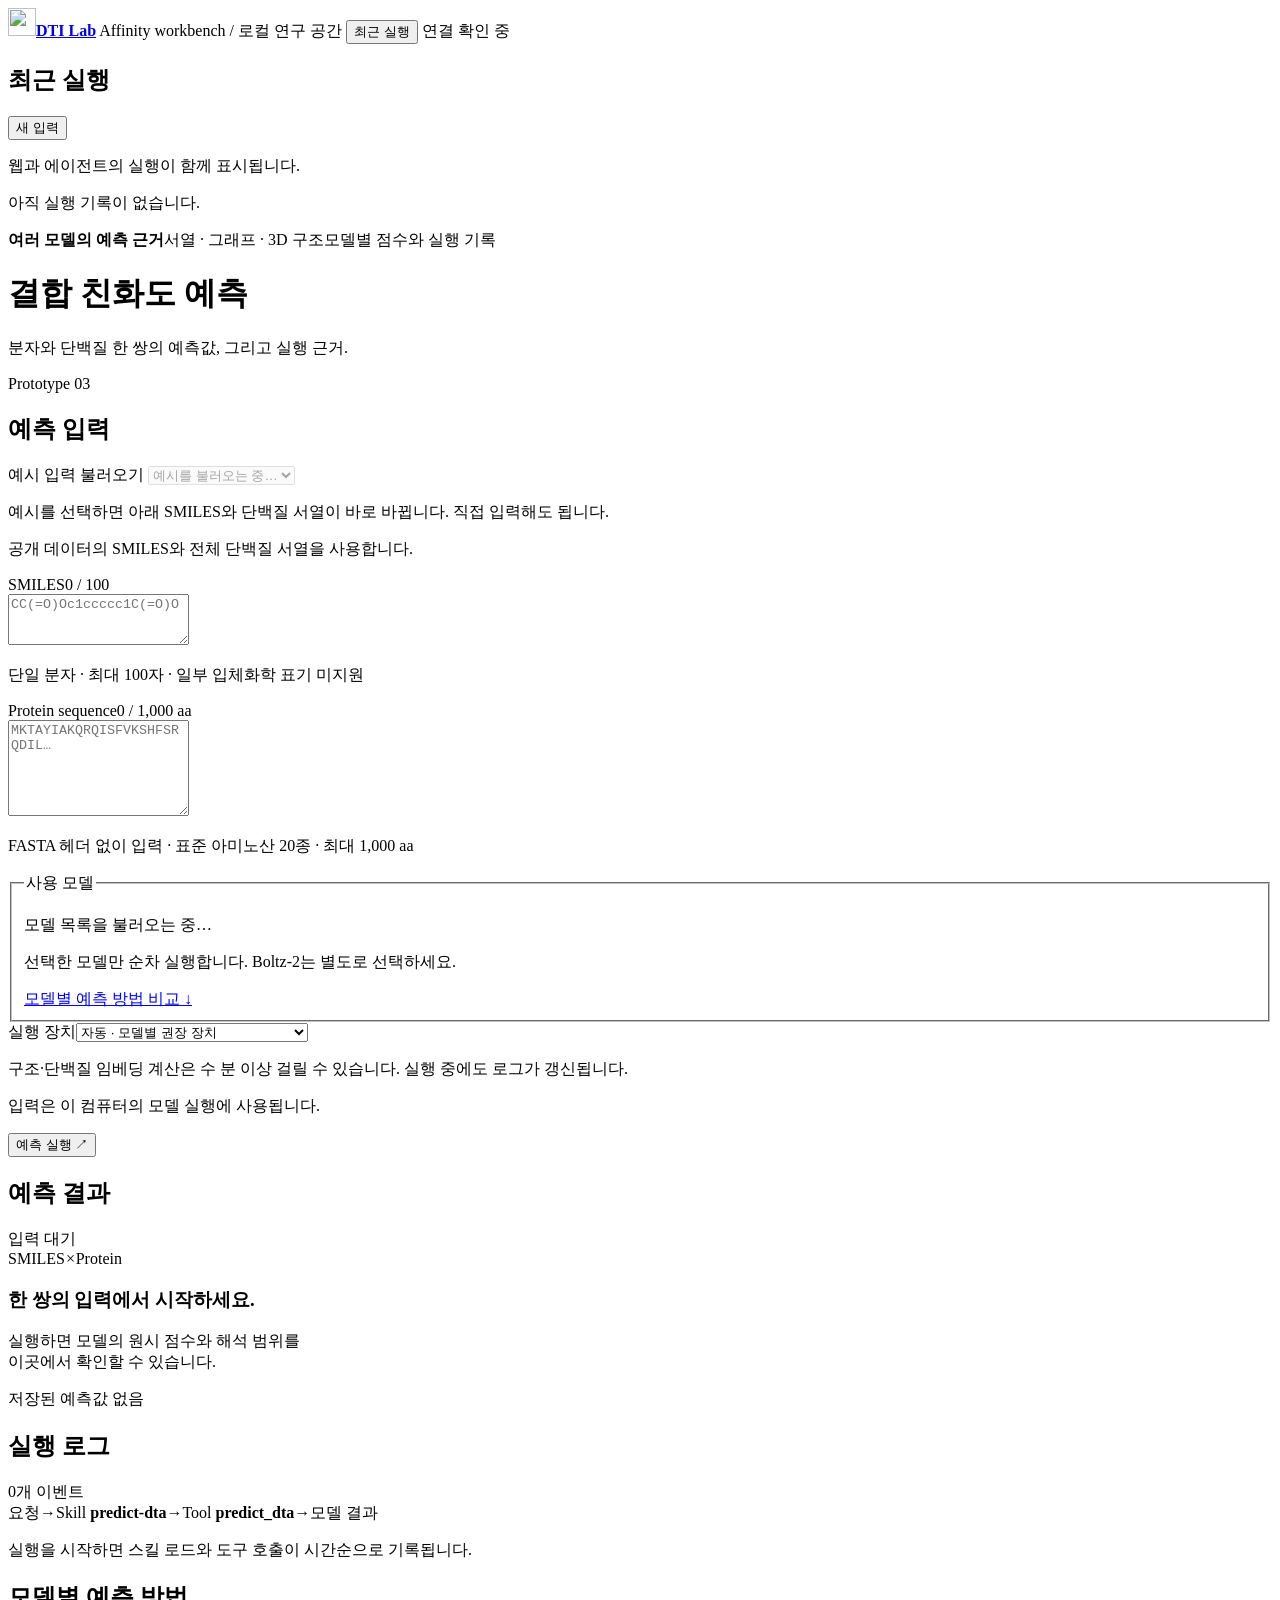
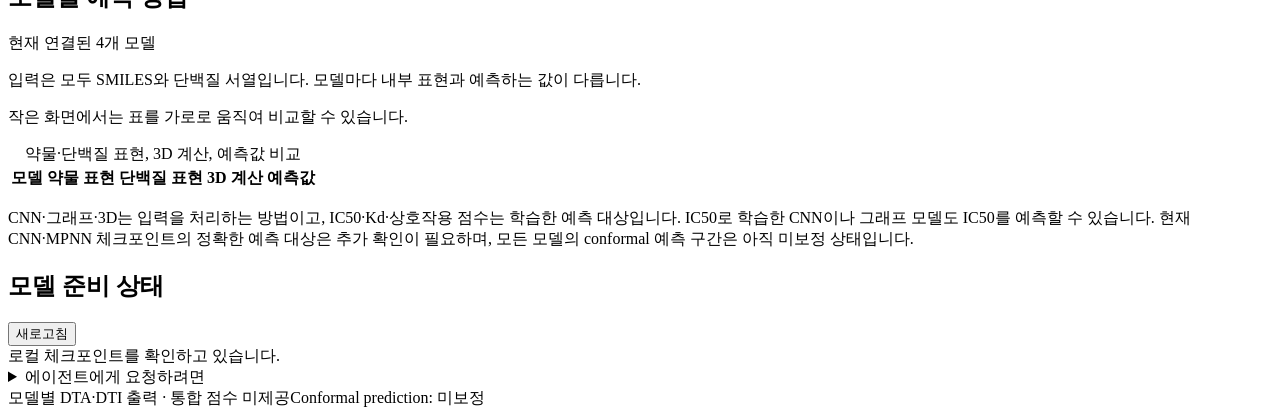
==== dti_web/static/index.html @ 1634ef0d "chore: establish DTI tool and web app baseline" ====
<!doctype html>
<html lang="ko">
<head>
  <meta charset="utf-8">
  <meta name="viewport" content="width=device-width, initial-scale=1">
  <meta name="color-scheme" content="light">
  <title>DTI Lab · Affinity workbench</title>
  <link rel="icon" href="/static/mark.svg" type="image/svg+xml">
  <link rel="stylesheet" href="/static/app.css">
  <script src="/static/app.js" defer></script>
</head>
<body data-ui>
  <header class="topbar">
    <a class="brand" href="/" aria-label="DTI Lab 처음으로"><img src="/static/mark.svg" alt="" width="28" height="28"><strong>DTI Lab</strong></a>
    <span class="workspace">Affinity workbench <span class="slash">/</span> 로컬 연구 공간</span>
    <button id="toggle-history" class="text-button history-toggle" aria-expanded="false" aria-controls="history-sidebar" type="button">최근 실행</button>
    <span id="connection" class="connection">연결 확인 중</span>
  </header>
  <aside class="sidebar" id="history-sidebar" aria-label="실행 기록">
    <div class="sidebar-heading"><h2>최근 실행</h2><button class="text-button" id="new-run" type="button">새 입력</button></div>
    <p class="history-hint">웹과 에이전트의 실행이 함께 표시됩니다.</p>
    <div id="history" class="history"><p class="muted">아직 실행 기록이 없습니다.</p></div>
    <div class="sidebar-foot"><strong>여러 모델의 예측 근거</strong><span>서열 · 그래프 · 3D 구조</span><span>모델별 점수와 실행 기록</span></div>
  </aside>
  <main class="sheet">
    <div class="title-row"><div><h1>결합 친화도 예측</h1><p>분자와 단백질 한 쌍의 예측값, 그리고 실행 근거.</p></div><span class="version">Prototype 03</span></div>
    <div class="workbench">
      <section class="input-panel" aria-labelledby="input-heading">
        <div class="section-heading"><h2 id="input-heading">예측 입력</h2></div>
        <form id="prediction-form">
          <div class="example-picker">
            <label for="example-select">예시 입력 불러오기 <span id="example-total"></span></label>
            <select id="example-select" disabled aria-describedby="example-description"><option>예시를 불러오는 중…</option></select>
            <p class="field-hint">예시를 선택하면 아래 SMILES와 단백질 서열이 바로 바뀝니다. 직접 입력해도 됩니다.</p>
            <p id="example-description" class="field-hint">공개 데이터의 SMILES와 전체 단백질 서열을 사용합니다.</p>
            <details id="example-details" hidden><summary>선택한 예시의 출처와 주의점</summary><div id="example-evidence"></div></details>
          </div>
          <div class="field"><div class="label-row"><label for="smiles">SMILES</label><span id="smiles-count">0 / 100</span></div>
            <textarea id="smiles" name="smiles" rows="3" required spellcheck="false" placeholder="CC(=O)Oc1ccccc1C(=O)O" aria-describedby="smiles-hint"></textarea>
            <p id="smiles-hint" class="field-hint">단일 분자 · 최대 100자 · 일부 입체화학 표기 미지원</p></div>
          <div class="field"><div class="label-row"><label for="protein">Protein sequence</label><span id="protein-count">0 / 1,000 aa</span></div>
            <textarea id="protein" name="protein_sequence" rows="6" required spellcheck="false" placeholder="MKTAYIAKQRQISFVKSHFSRQDIL…" aria-describedby="protein-hint"></textarea>
            <p id="protein-hint" class="field-hint">FASTA 헤더 없이 입력 · 표준 아미노산 20종 · 최대 1,000 aa</p></div>
          <fieldset class="field model-field"><legend>사용 모델 <span id="model-selection-count" class="muted"></span></legend>
            <div id="model-selection" class="model-options"><p class="field-hint">모델 목록을 불러오는 중…</p></div>
            <p class="field-hint" id="model-selection-hint">선택한 모델만 순차 실행합니다. Boltz-2는 별도로 선택하세요.</p>
            <a href="#model-methods" class="method-link">모델별 예측 방법 비교 ↓</a>
          </fieldset>
          <div class="device-field"><label for="device-selection">실행 장치</label><select id="device-selection" name="device" aria-describedby="device-hint"><option value="auto">자동 · 모델별 권장 장치</option><option value="cpu">CPU · 모든 선택 모델</option><option value="cuda">GPU · 모든 선택 모델에 CUDA 강제</option></select></div>
          <p class="field-hint" id="device-hint" aria-live="polite"></p>
          <p class="field-hint">구조·단백질 임베딩 계산은 수 분 이상 걸릴 수 있습니다. 실행 중에도 로그가 갱신됩니다.</p>
          <p id="form-note" class="form-note" role="status">입력은 이 컴퓨터의 모델 실행에 사용됩니다.</p>
          <button id="submit" class="primary" type="submit">예측 실행 <span aria-hidden="true">↗</span></button>
        </form>
      </section>
      <section class="output-panel" aria-labelledby="result-heading">
        <div class="section-heading"><h2 id="result-heading">예측 결과</h2><span id="result-status" class="pill">입력 대기</span></div>
        <div id="result-content" class="result-content" aria-live="polite">
          <div class="empty-result"><div class="pair-mark" aria-hidden="true"><span>SMILES</span><i>×</i><span>Protein</span></div><h3>한 쌍의 입력에서 시작하세요.</h3><p>실행하면 모델의 원시 점수와 해석 범위를<br>이곳에서 확인할 수 있습니다.</p></div>
        </div>
        <div class="result-footer"><span id="run-meta">저장된 예측값 없음</span><a id="download-result" class="download" hidden>결과 JSON ↓</a></div>
      </section>
    </div>
    <section class="trace-panel" aria-labelledby="trace-heading">
      <div class="section-heading"><div class="heading-inline"><h2 id="trace-heading">실행 로그</h2><span id="event-count" class="muted">0개 이벤트</span></div><a id="download-events" class="download" hidden>로그 JSONL ↓</a></div>
      <div class="trace-route" aria-label="실행 경로"><span id="route-source">요청</span><span aria-hidden="true">→</span><span>Skill <b>predict-dta</b></span><span aria-hidden="true">→</span><span>Tool <b>predict_dta</b></span><span aria-hidden="true">→</span><span>모델 결과</span></div>
      <div id="events" class="events" aria-live="polite"><p class="empty-log">실행을 시작하면 스킬 로드와 도구 호출이 시간순으로 기록됩니다.</p></div>
    </section>
    <section class="methods-panel" id="model-methods" aria-labelledby="methods-heading">
      <div class="section-heading"><h2 id="methods-heading">모델별 예측 방법</h2><span class="muted">현재 연결된 4개 모델</span></div>
      <p class="methods-intro">입력은 모두 SMILES와 단백질 서열입니다. 모델마다 내부 표현과 예측하는 값이 다릅니다.</p>
      <p class="methods-scroll-hint">작은 화면에서는 표를 가로로 움직여 비교할 수 있습니다.</p>
      <div class="methods-table-wrap" role="region" aria-label="모델의 입력 표현과 예측값 비교" tabindex="0">
        <table class="methods-table">
          <caption>약물·단백질 표현, 3D 계산, 예측값 비교</caption>
          <thead><tr><th scope="col">모델</th><th scope="col">약물 표현</th><th scope="col">단백질 표현</th><th scope="col">3D 계산</th><th scope="col">예측값</th></tr></thead>
          <tbody id="methods-table-body"></tbody>
        </table>
      </div>
      <div class="methods-explanations" id="methods-explanations"></div>
      <p class="methods-note">CNN·그래프·3D는 입력을 처리하는 방법이고, IC50·Kd·상호작용 점수는 학습한 예측 대상입니다. IC50로 학습한 CNN이나 그래프 모델도 IC50를 예측할 수 있습니다. 현재 CNN·MPNN 체크포인트의 정확한 예측 대상은 추가 확인이 필요하며, 모든 모델의 conformal 예측 구간은 아직 미보정 상태입니다.</p>
    </section>
    <section class="bottom-row">
      <div class="readiness"><div class="section-heading"><h2>모델 준비 상태</h2><button id="refresh" class="text-button" type="button">새로고침</button></div><div id="model-state">로컬 체크포인트를 확인하고 있습니다.</div><div id="setup-command" hidden></div></div>
      <details class="agent-help"><summary>에이전트에게 요청하려면</summary><p>이 프로젝트를 연 에이전트에게 SMILES와 단백질 서열을 전달하고 “predict-dta 스킬로 예측해줘”라고 요청하세요. 실행 결과와 로그가 이 화면에도 표시됩니다.</p><p>웹 버튼은 같은 도구를 실행하는 로컬 워크플로입니다. 별도 LLM 호출은 없으며, 로그의 스킬 로드는 실제 문서 로드를 뜻합니다.</p></details>
    </section>
    <footer class="page-footer"><span>모델별 DTA·DTI 출력 · 통합 점수 미제공</span><span>Conformal prediction: 미보정</span></footer>
  </main>
  <noscript>이 앱의 입력과 실행 로그를 사용하려면 JavaScript를 활성화하세요.</noscript>
</body>
</html>
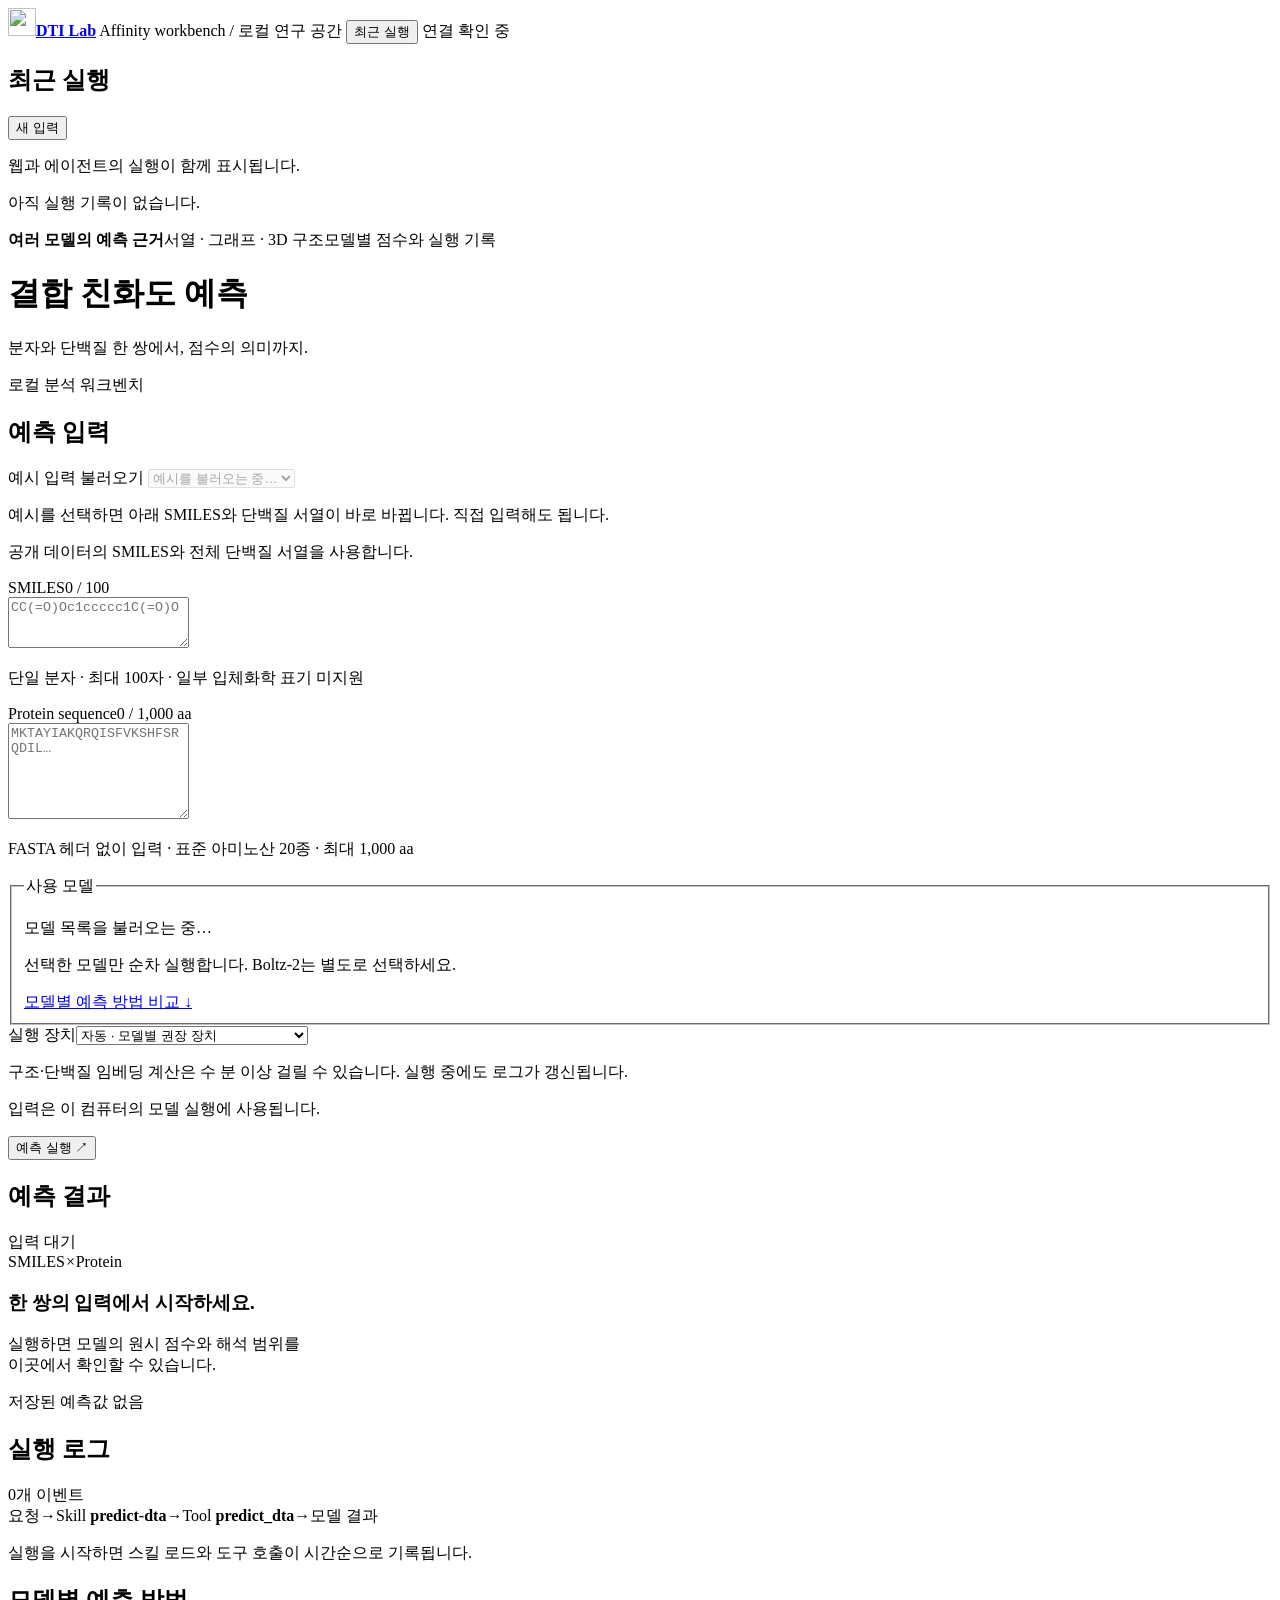
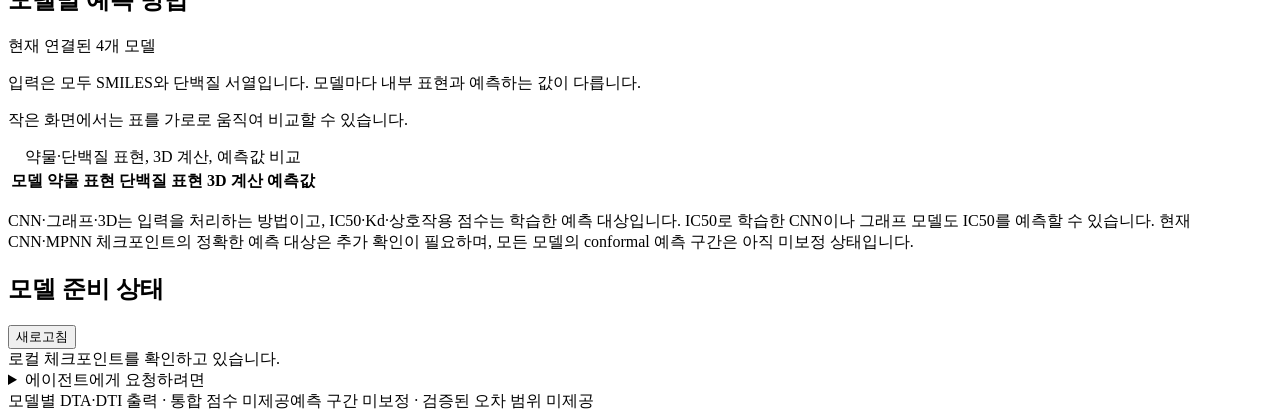
==== commit 3087ebfe: "feat(web): add modal explanations and compact prediction workbench" ====
--- a/dti_web/static/index.html
+++ b/dti_web/static/index.html
@@ -23,7 +23,7 @@
     <div class="sidebar-foot"><strong>여러 모델의 예측 근거</strong><span>서열 · 그래프 · 3D 구조</span><span>모델별 점수와 실행 기록</span></div>
   </aside>
   <main class="sheet">
-    <div class="title-row"><div><h1>결합 친화도 예측</h1><p>분자와 단백질 한 쌍의 예측값, 그리고 실행 근거.</p></div><span class="version">Prototype 03</span></div>
+    <div class="title-row"><div><h1>결합 친화도 예측</h1><p>분자와 단백질 한 쌍에서, 점수의 의미까지.</p></div><span class="version">로컬 분석 워크벤치</span></div>
     <div class="workbench">
       <section class="input-panel" aria-labelledby="input-heading">
         <div class="section-heading"><h2 id="input-heading">예측 입력</h2></div>
@@ -84,8 +84,13 @@
       <div class="readiness"><div class="section-heading"><h2>모델 준비 상태</h2><button id="refresh" class="text-button" type="button">새로고침</button></div><div id="model-state">로컬 체크포인트를 확인하고 있습니다.</div><div id="setup-command" hidden></div></div>
       <details class="agent-help"><summary>에이전트에게 요청하려면</summary><p>이 프로젝트를 연 에이전트에게 SMILES와 단백질 서열을 전달하고 “predict-dta 스킬로 예측해줘”라고 요청하세요. 실행 결과와 로그가 이 화면에도 표시됩니다.</p><p>웹 버튼은 같은 도구를 실행하는 로컬 워크플로입니다. 별도 LLM 호출은 없으며, 로그의 스킬 로드는 실제 문서 로드를 뜻합니다.</p></details>
     </section>
-    <footer class="page-footer"><span>모델별 DTA·DTI 출력 · 통합 점수 미제공</span><span>Conformal prediction: 미보정</span></footer>
+    <footer class="page-footer"><span>모델별 DTA·DTI 출력 · 통합 점수 미제공</span><span>예측 구간 미보정 · 검증된 오차 범위 미제공</span></footer>
   </main>
+  <dialog id="info-modal" class="info-modal" aria-labelledby="modal-title">
+    <div class="modal-heading"><h2 id="modal-title">상세 설명</h2><button id="modal-close" class="modal-close" type="button" autofocus aria-label="설명 닫기">닫기 ×</button></div>
+    <div id="modal-body" class="modal-body"></div>
+    <div class="modal-footer">Esc 키 또는 바깥 영역을 눌러 닫을 수 있습니다.</div>
+  </dialog>
   <noscript>이 앱의 입력과 실행 로그를 사용하려면 JavaScript를 활성화하세요.</noscript>
 </body>
 </html>
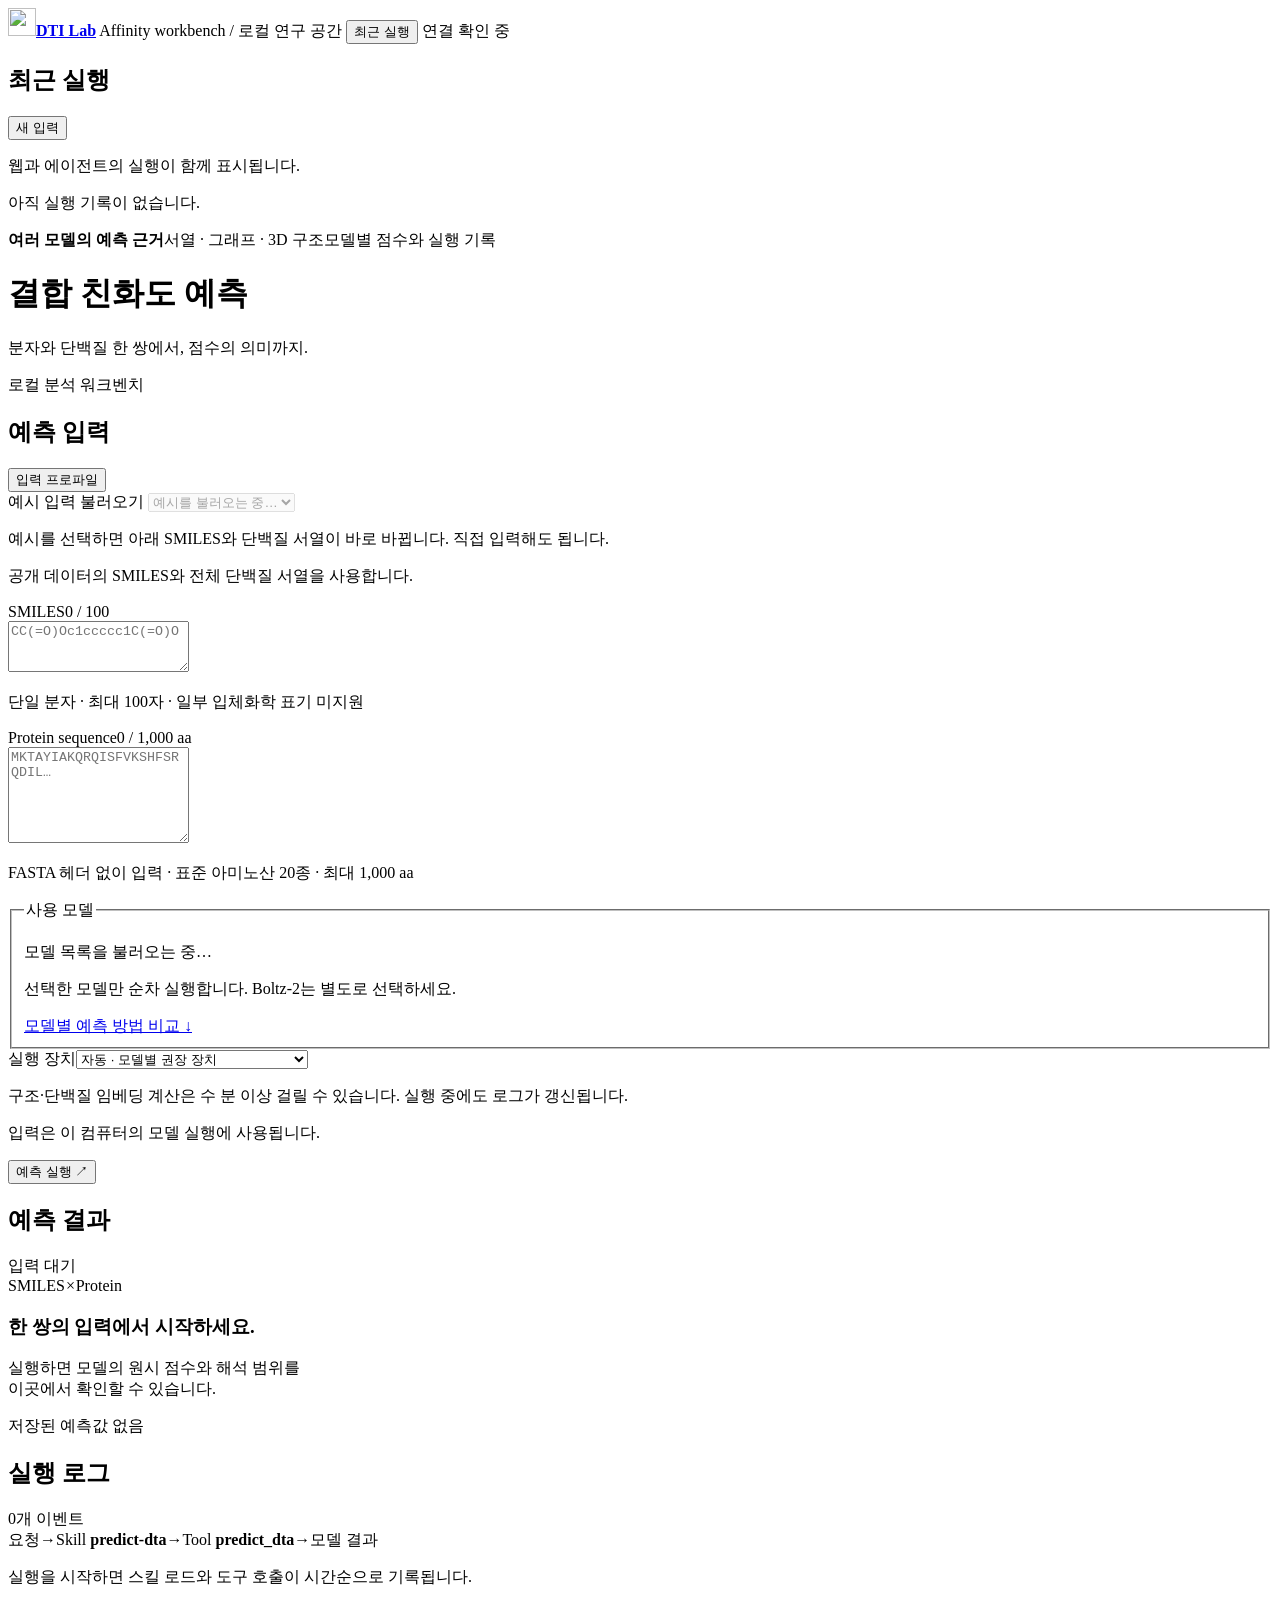
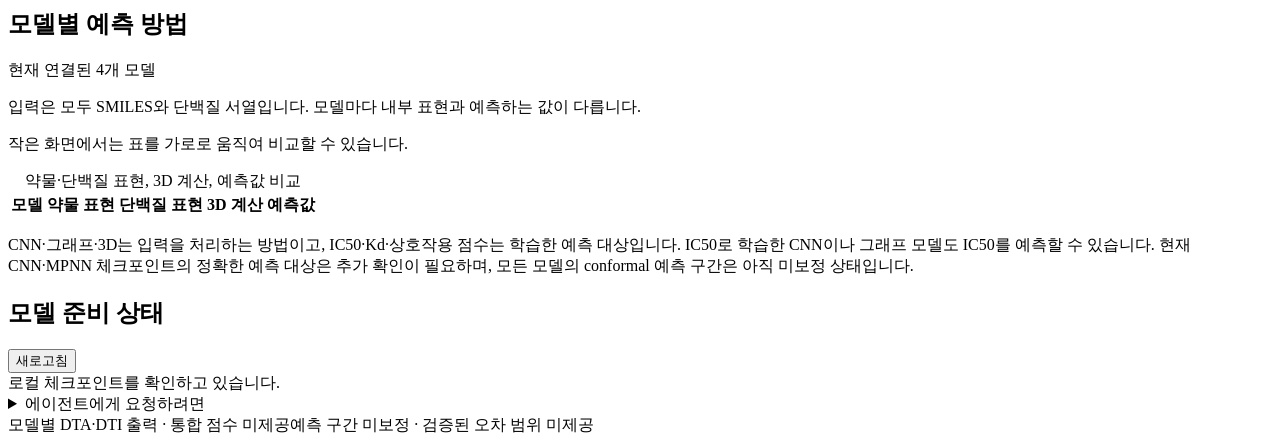
==== commit 7f2e50a1: "feat(workbench): expose input profiles through MCP, run history and web dialogs" ====
--- a/dti_web/static/index.html
+++ b/dti_web/static/index.html
@@ -26,7 +26,7 @@
     <div class="title-row"><div><h1>결합 친화도 예측</h1><p>분자와 단백질 한 쌍에서, 점수의 의미까지.</p></div><span class="version">로컬 분석 워크벤치</span></div>
     <div class="workbench">
       <section class="input-panel" aria-labelledby="input-heading">
-        <div class="section-heading"><h2 id="input-heading">예측 입력</h2></div>
+        <div class="section-heading"><h2 id="input-heading">예측 입력</h2><button id="preview-profile" class="modal-action" type="button" aria-haspopup="dialog">입력 프로파일</button></div>
         <form id="prediction-form">
           <div class="example-picker">
             <label for="example-select">예시 입력 불러오기 <span id="example-total"></span></label>
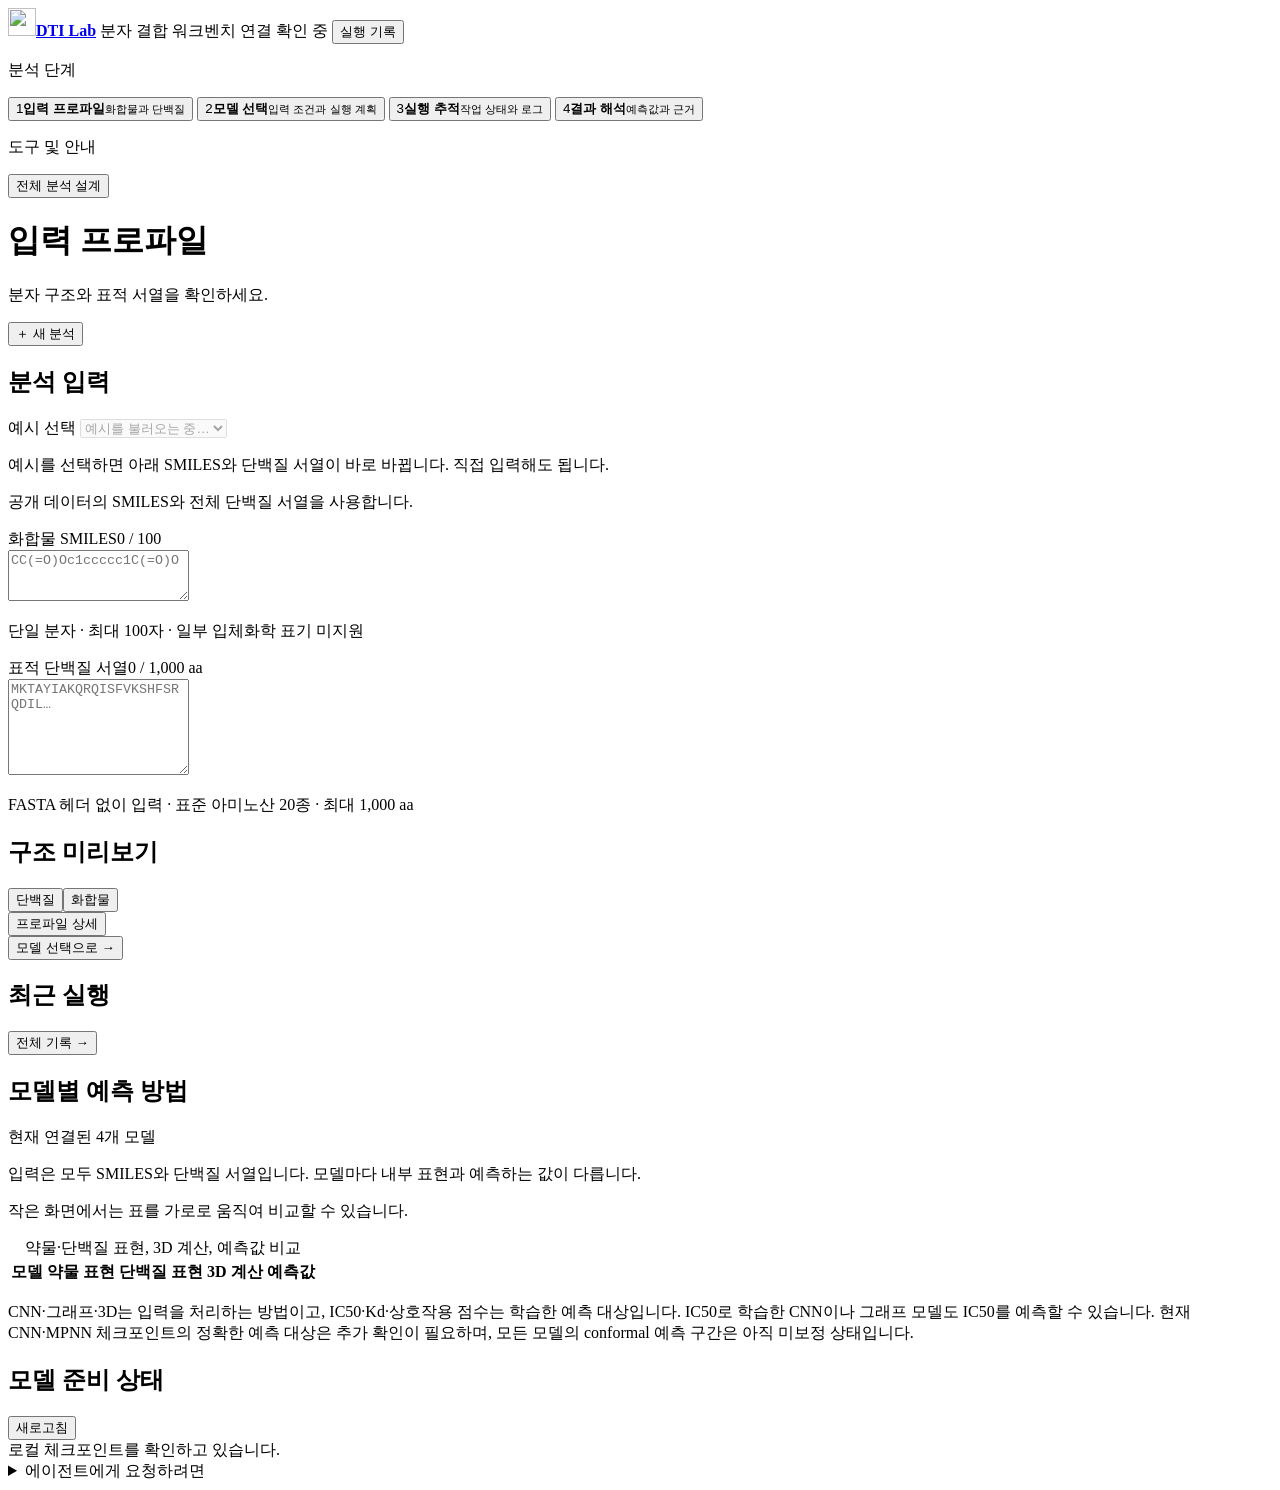
==== commit 9df0e526: "feat(web): guide analysis through a four-stage structural workbench" ====
--- a/dti_web/static/index.html
+++ b/dti_web/static/index.html
@@ -7,52 +7,79 @@
   <title>DTI Lab · Affinity workbench</title>
   <link rel="icon" href="/static/mark.svg" type="image/svg+xml">
   <link rel="stylesheet" href="/static/app.css">
+  <link rel="stylesheet" href="/static/profile.css">
+  <link rel="stylesheet" href="/static/workflow.css">
+  <script src="/static/workflow.js" defer></script>
   <script src="/static/app.js" defer></script>
+  <script src="/static/profile-ui.js" defer></script>
 </head>
-<body data-ui>
+<body>
   <header class="topbar">
     <a class="brand" href="/" aria-label="DTI Lab 처음으로"><img src="/static/mark.svg" alt="" width="28" height="28"><strong>DTI Lab</strong></a>
-    <span class="workspace">Affinity workbench <span class="slash">/</span> 로컬 연구 공간</span>
-    <button id="toggle-history" class="text-button history-toggle" aria-expanded="false" aria-controls="history-sidebar" type="button">최근 실행</button>
+    <span class="workspace">분자 결합 워크벤치</span>
     <span id="connection" class="connection">연결 확인 중</span>
+    <button id="toggle-history" class="secondary-button" aria-haspopup="dialog" type="button">실행 기록</button>
   </header>
-  <aside class="sidebar" id="history-sidebar" aria-label="실행 기록">
-    <div class="sidebar-heading"><h2>최근 실행</h2><button class="text-button" id="new-run" type="button">새 입력</button></div>
-    <p class="history-hint">웹과 에이전트의 실행이 함께 표시됩니다.</p>
-    <div id="history" class="history"><p class="muted">아직 실행 기록이 없습니다.</p></div>
-    <div class="sidebar-foot"><strong>여러 모델의 예측 근거</strong><span>서열 · 그래프 · 3D 구조</span><span>모델별 점수와 실행 기록</span></div>
+  <aside class="flow-rail">
+    <p class="rail-heading">분석 단계</p>
+    <nav id="stage-nav" aria-label="분석 단계">
+      <button type="button" data-stage="input" aria-current="step"><span class="step-number">1</span><span><strong>입력 프로파일</strong><small>화합물과 단백질</small></span></button>
+      <button type="button" data-stage="models"><span class="step-number">2</span><span><strong>모델 선택</strong><small>입력 조건과 실행 계획</small></span></button>
+      <button type="button" data-stage="execution"><span class="step-number">3</span><span><strong>실행 추적</strong><small>작업 상태와 로그</small></span></button>
+      <button type="button" data-stage="results"><span class="step-number">4</span><span><strong>결과 해석</strong><small>예측값과 근거</small></span></button>
+    </nav>
+    <div class="rail-resources"><p class="rail-heading">도구 및 안내</p><button id="roadmap" type="button" class="modal-action" aria-haspopup="dialog">전체 분석 설계</button></div>
   </aside>
+  <dialog id="history-sidebar" class="info-modal" aria-labelledby="history-heading">
+    <div class="modal-heading"><h2 id="history-heading">실행 기록</h2><button id="history-close" type="button" class="modal-close" autofocus>닫기 ×</button></div>
+    <div id="history" class="history"><p class="muted">기록을 불러오는 중…</p></div>
+  </dialog>
   <main class="sheet">
-    <div class="title-row"><div><h1>결합 친화도 예측</h1><p>분자와 단백질 한 쌍에서, 점수의 의미까지.</p></div><span class="version">로컬 분석 워크벤치</span></div>
-    <div class="workbench">
-      <section class="input-panel" aria-labelledby="input-heading">
-        <div class="section-heading"><h2 id="input-heading">예측 입력</h2><button id="preview-profile" class="modal-action" type="button" aria-haspopup="dialog">입력 프로파일</button></div>
-        <form id="prediction-form">
+    <div class="title-row"><div><h1 id="stage-title" tabindex="-1">입력 프로파일</h1><p id="stage-description">분자 구조와 표적 서열을 확인하세요.</p></div><button id="new-run" class="secondary-button" type="button">＋ 새 분석</button></div>
+    <form id="prediction-form" novalidate>
+      <div class="stage-pane input-layout" data-pane="input">
+        <section class="input-panel" aria-labelledby="input-heading">
+          <div class="section-heading"><h2 id="input-heading">분석 입력</h2></div>
           <div class="example-picker">
-            <label for="example-select">예시 입력 불러오기 <span id="example-total"></span></label>
+            <label for="example-select">예시 선택 <span id="example-total"></span></label>
             <select id="example-select" disabled aria-describedby="example-description"><option>예시를 불러오는 중…</option></select>
             <p class="field-hint">예시를 선택하면 아래 SMILES와 단백질 서열이 바로 바뀝니다. 직접 입력해도 됩니다.</p>
             <p id="example-description" class="field-hint">공개 데이터의 SMILES와 전체 단백질 서열을 사용합니다.</p>
-            <details id="example-details" hidden><summary>선택한 예시의 출처와 주의점</summary><div id="example-evidence"></div></details>
+            <details id="example-details" hidden><summary>예시 출처</summary><div id="example-evidence"></div></details>
           </div>
-          <div class="field"><div class="label-row"><label for="smiles">SMILES</label><span id="smiles-count">0 / 100</span></div>
+          <div class="field"><div class="label-row"><label for="smiles">화합물 SMILES</label><span id="smiles-count">0 / 100</span></div>
             <textarea id="smiles" name="smiles" rows="3" required spellcheck="false" placeholder="CC(=O)Oc1ccccc1C(=O)O" aria-describedby="smiles-hint"></textarea>
             <p id="smiles-hint" class="field-hint">단일 분자 · 최대 100자 · 일부 입체화학 표기 미지원</p></div>
-          <div class="field"><div class="label-row"><label for="protein">Protein sequence</label><span id="protein-count">0 / 1,000 aa</span></div>
+          <div class="field"><div class="label-row"><label for="protein">표적 단백질 서열</label><span id="protein-count">0 / 1,000 aa</span></div>
             <textarea id="protein" name="protein_sequence" rows="6" required spellcheck="false" placeholder="MKTAYIAKQRQISFVKSHFSRQDIL…" aria-describedby="protein-hint"></textarea>
             <p id="protein-hint" class="field-hint">FASTA 헤더 없이 입력 · 표준 아미노산 20종 · 최대 1,000 aa</p></div>
+        </section>
+        <section class="specimen" aria-labelledby="specimen-heading">
+          <div class="section-heading"><h2 id="specimen-heading">구조 미리보기</h2><div class="view-switch" aria-label="미리보기 대상"><button id="view-protein" type="button" aria-pressed="true">단백질</button><button id="view-drug" type="button" aria-pressed="false">화합물</button></div></div>
+          <div id="preview-body" aria-live="polite"></div>
+          <button id="preview-profile" class="modal-action" type="button" aria-haspopup="dialog">프로파일 상세</button>
+        </section>
+        <div class="stage-actions"><span id="input-feedback" role="status"></span><button id="next-models" class="primary" type="button">모델 선택으로 <span aria-hidden="true">→</span></button></div>
+        <section class="recent-section" aria-labelledby="recent-heading">
+          <div class="section-heading"><h2 id="recent-heading">최근 실행</h2><button id="all-runs" class="text-button" type="button">전체 기록 →</button></div>
+          <div id="recent-runs"></div>
+        </section>
+      </div>
+      <div class="stage-pane model-layout" data-pane="models" hidden>
+        <section class="model-setup sheet-panel">
           <fieldset class="field model-field"><legend>사용 모델 <span id="model-selection-count" class="muted"></span></legend>
             <div id="model-selection" class="model-options"><p class="field-hint">모델 목록을 불러오는 중…</p></div>
             <p class="field-hint" id="model-selection-hint">선택한 모델만 순차 실행합니다. Boltz-2는 별도로 선택하세요.</p>
-            <a href="#model-methods" class="method-link">모델별 예측 방법 비교 ↓</a>
+            <a href="#model-methods" class="method-link" aria-haspopup="dialog">모델별 예측 방법 비교 ↗</a>
           </fieldset>
           <div class="device-field"><label for="device-selection">실행 장치</label><select id="device-selection" name="device" aria-describedby="device-hint"><option value="auto">자동 · 모델별 권장 장치</option><option value="cpu">CPU · 모든 선택 모델</option><option value="cuda">GPU · 모든 선택 모델에 CUDA 강제</option></select></div>
           <p class="field-hint" id="device-hint" aria-live="polite"></p>
-          <p class="field-hint">구조·단백질 임베딩 계산은 수 분 이상 걸릴 수 있습니다. 실행 중에도 로그가 갱신됩니다.</p>
-          <p id="form-note" class="form-note" role="status">입력은 이 컴퓨터의 모델 실행에 사용됩니다.</p>
-          <button id="submit" class="primary" type="submit">예측 실행 <span aria-hidden="true">↗</span></button>
-        </form>
-      </section>
+        </section>
+        <section class="sheet-panel"><h2>실행 계획</h2><div id="plan-summary" aria-live="polite"></div></section>
+        <div class="stage-actions"><p id="form-note" class="form-note" role="status"></p><button id="submit" class="primary" type="submit">예측 실행 <span aria-hidden="true">→</span></button></div>
+      </div>
+    </form>
+    <div class="stage-pane" data-pane="results" hidden>
       <section class="output-panel" aria-labelledby="result-heading">
         <div class="section-heading"><h2 id="result-heading">예측 결과</h2><span id="result-status" class="pill">입력 대기</span></div>
         <div id="result-content" class="result-content" aria-live="polite">
@@ -61,11 +88,15 @@
         <div class="result-footer"><span id="run-meta">저장된 예측값 없음</span><a id="download-result" class="download" hidden>결과 JSON ↓</a></div>
       </section>
     </div>
+    <div class="stage-pane" data-pane="execution" hidden>
+    <div id="execution-summary" class="run-summary"></div>
     <section class="trace-panel" aria-labelledby="trace-heading">
       <div class="section-heading"><div class="heading-inline"><h2 id="trace-heading">실행 로그</h2><span id="event-count" class="muted">0개 이벤트</span></div><a id="download-events" class="download" hidden>로그 JSONL ↓</a></div>
-      <div class="trace-route" aria-label="실행 경로"><span id="route-source">요청</span><span aria-hidden="true">→</span><span>Skill <b>predict-dta</b></span><span aria-hidden="true">→</span><span>Tool <b>predict_dta</b></span><span aria-hidden="true">→</span><span>모델 결과</span></div>
+      <div class="trace-route"></div>
       <div id="events" class="events" aria-live="polite"><p class="empty-log">실행을 시작하면 스킬 로드와 도구 호출이 시간순으로 기록됩니다.</p></div>
     </section>
+    <div class="stage-actions"><button id="next-results" class="primary" type="button" disabled>결과 보기 <span aria-hidden="true">→</span></button></div>
+    </div>
     <section class="methods-panel" id="model-methods" aria-labelledby="methods-heading">
       <div class="section-heading"><h2 id="methods-heading">모델별 예측 방법</h2><span class="muted">현재 연결된 4개 모델</span></div>
       <p class="methods-intro">입력은 모두 SMILES와 단백질 서열입니다. 모델마다 내부 표현과 예측하는 값이 다릅니다.</p>
@@ -84,7 +115,6 @@
       <div class="readiness"><div class="section-heading"><h2>모델 준비 상태</h2><button id="refresh" class="text-button" type="button">새로고침</button></div><div id="model-state">로컬 체크포인트를 확인하고 있습니다.</div><div id="setup-command" hidden></div></div>
       <details class="agent-help"><summary>에이전트에게 요청하려면</summary><p>이 프로젝트를 연 에이전트에게 SMILES와 단백질 서열을 전달하고 “predict-dta 스킬로 예측해줘”라고 요청하세요. 실행 결과와 로그가 이 화면에도 표시됩니다.</p><p>웹 버튼은 같은 도구를 실행하는 로컬 워크플로입니다. 별도 LLM 호출은 없으며, 로그의 스킬 로드는 실제 문서 로드를 뜻합니다.</p></details>
     </section>
-    <footer class="page-footer"><span>모델별 DTA·DTI 출력 · 통합 점수 미제공</span><span>예측 구간 미보정 · 검증된 오차 범위 미제공</span></footer>
   </main>
   <dialog id="info-modal" class="info-modal" aria-labelledby="modal-title">
     <div class="modal-heading"><h2 id="modal-title">상세 설명</h2><button id="modal-close" class="modal-close" type="button" autofocus aria-label="설명 닫기">닫기 ×</button></div>
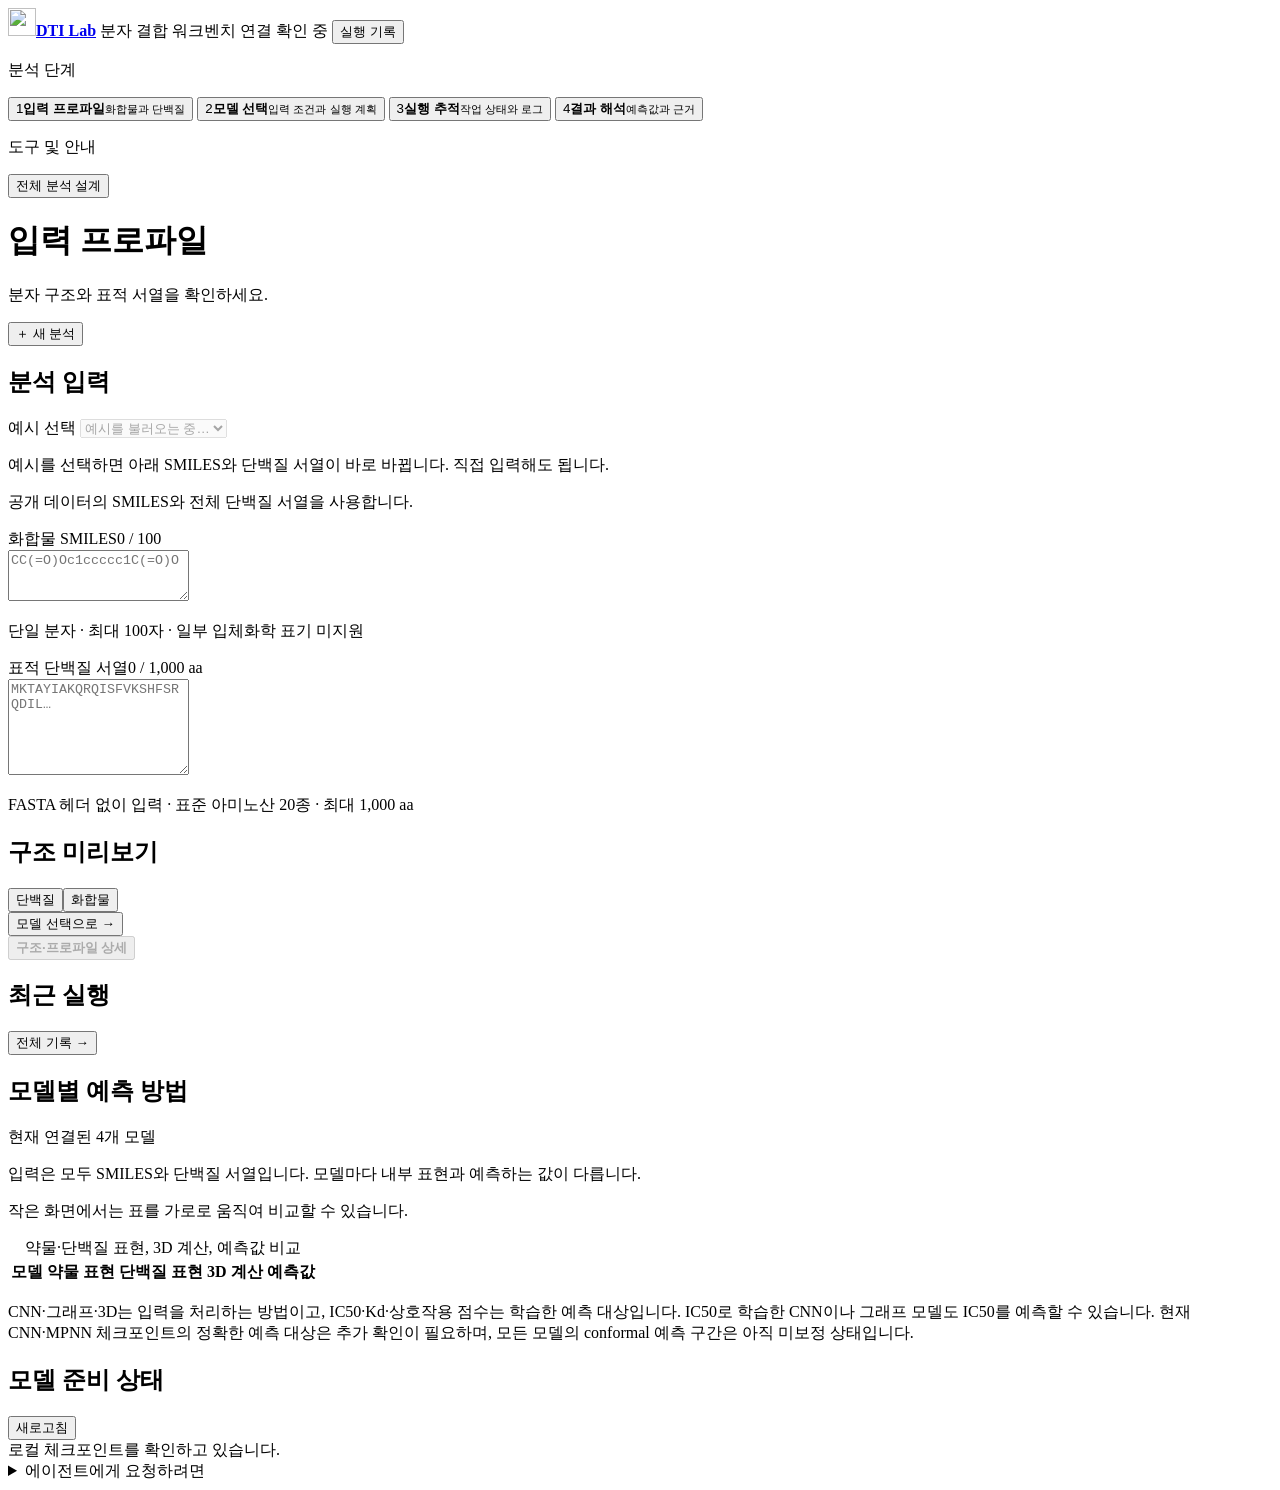
==== commit 0c18695c: "fix(web): place structure and profile details above recent runs" ====
--- a/dti_web/static/index.html
+++ b/dti_web/static/index.html
@@ -57,9 +57,12 @@
         <section class="specimen" aria-labelledby="specimen-heading">
           <div class="section-heading"><h2 id="specimen-heading">구조 미리보기</h2><div class="view-switch" aria-label="미리보기 대상"><button id="view-protein" type="button" aria-pressed="true">단백질</button><button id="view-drug" type="button" aria-pressed="false">화합물</button></div></div>
           <div id="preview-body" aria-live="polite"></div>
-          <button id="preview-profile" class="modal-action" type="button" aria-haspopup="dialog">프로파일 상세</button>
         </section>
         <div class="stage-actions"><span id="input-feedback" role="status"></span><button id="next-models" class="primary" type="button">모델 선택으로 <span aria-hidden="true">→</span></button></div>
+        <button id="preview-profile" class="modal-action" type="button" aria-haspopup="dialog" aria-controls="info-modal" aria-labelledby="preview-profile-label" aria-describedby="preview-profile-summary" disabled>
+          <strong id="preview-profile-label">구조·프로파일 상세</strong>
+          <span id="preview-profile-summary"></span>
+        </button>
         <section class="recent-section" aria-labelledby="recent-heading">
           <div class="section-heading"><h2 id="recent-heading">최근 실행</h2><button id="all-runs" class="text-button" type="button">전체 기록 →</button></div>
           <div id="recent-runs"></div>
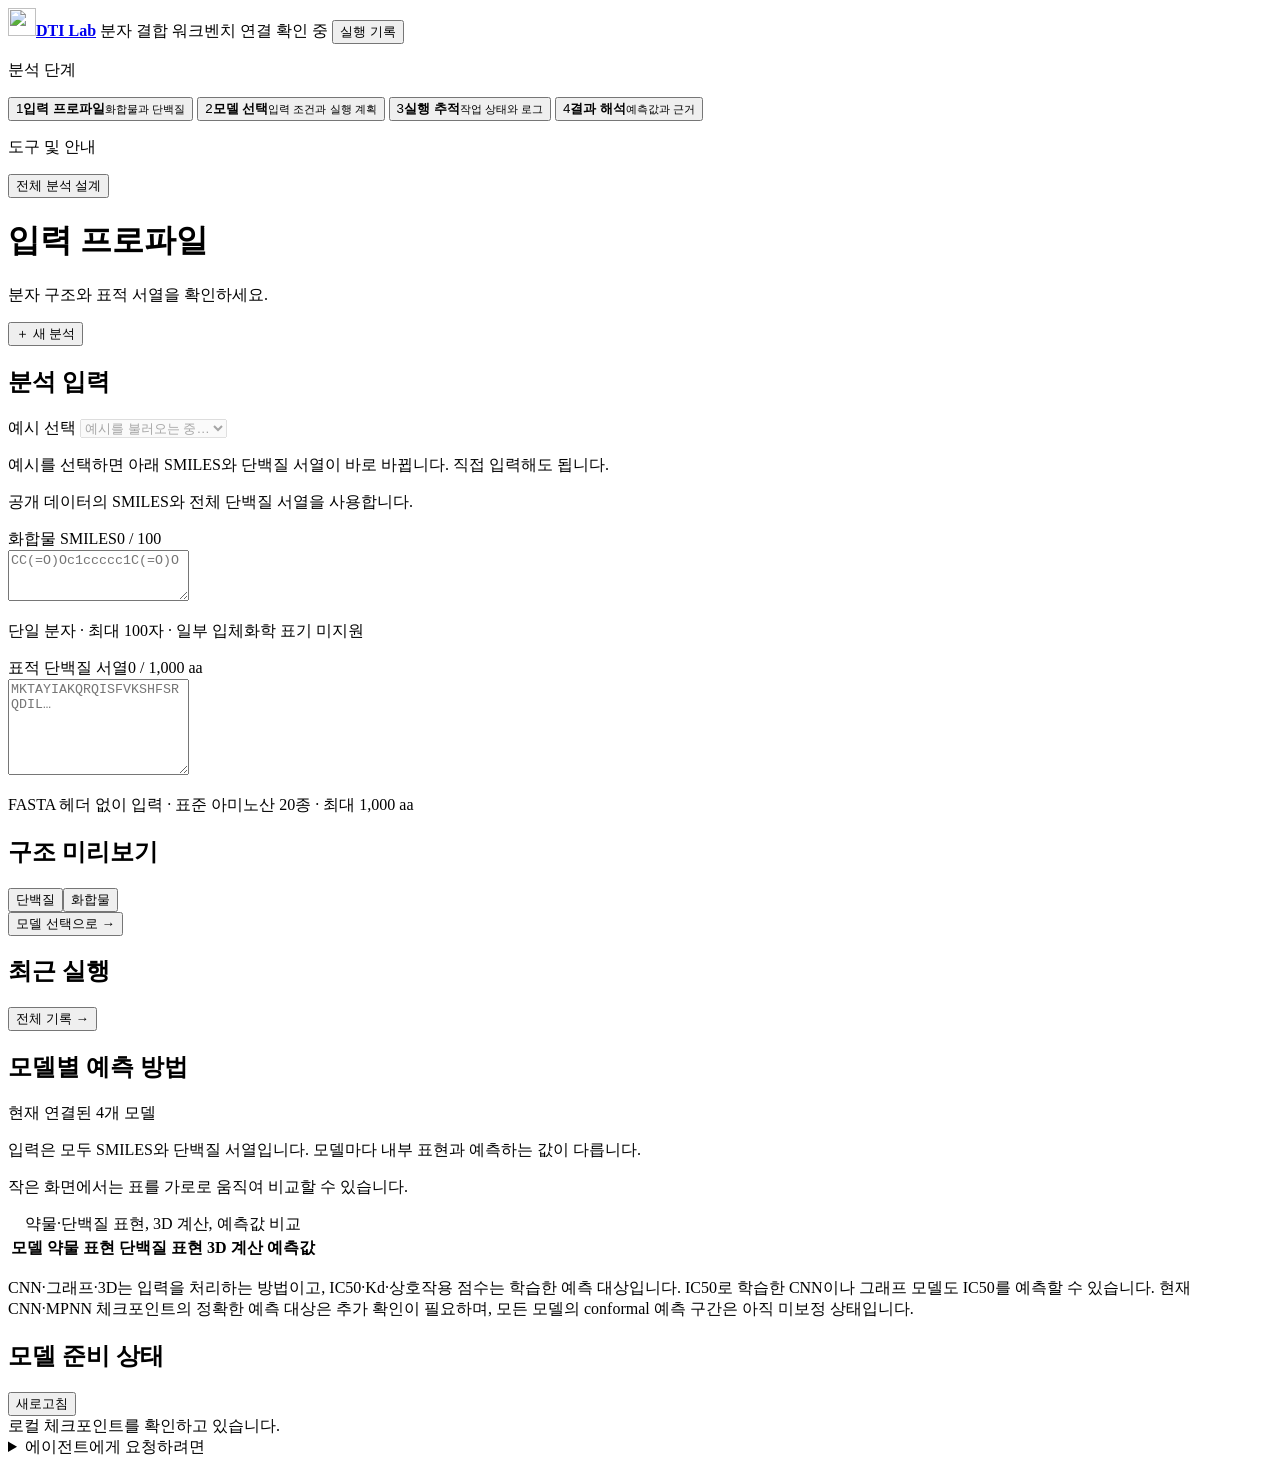
==== commit 40213ffe: "feat(web): show the input profile inline above recent runs" ====
--- a/dti_web/static/index.html
+++ b/dti_web/static/index.html
@@ -10,8 +10,8 @@
   <link rel="stylesheet" href="/static/profile.css">
   <link rel="stylesheet" href="/static/workflow.css">
   <script src="/static/workflow.js" defer></script>
+  <script src="/static/profile-ui.js" defer></script>
   <script src="/static/app.js" defer></script>
-  <script src="/static/profile-ui.js" defer></script>
 </head>
 <body>
   <header class="topbar">
@@ -59,10 +59,10 @@
           <div id="preview-body" aria-live="polite"></div>
         </section>
         <div class="stage-actions"><span id="input-feedback" role="status"></span><button id="next-models" class="primary" type="button">모델 선택으로 <span aria-hidden="true">→</span></button></div>
-        <button id="preview-profile" class="modal-action" type="button" aria-haspopup="dialog" aria-controls="info-modal" aria-labelledby="preview-profile-label" aria-describedby="preview-profile-summary" disabled>
-          <strong id="preview-profile-label">구조·프로파일 상세</strong>
-          <span id="preview-profile-summary"></span>
-        </button>
+        <section id="preview-profile" aria-labelledby="draft-profile-title" hidden>
+          <div class="section-heading"><h2 id="draft-profile-title">구조·프로파일 상세</h2><a id="draft-profile-download" class="download" download="input-profile.json">전체 프로파일 JSON 저장</a></div>
+          <div id="draft-profile"></div>
+        </section>
         <section class="recent-section" aria-labelledby="recent-heading">
           <div class="section-heading"><h2 id="recent-heading">최근 실행</h2><button id="all-runs" class="text-button" type="button">전체 기록 →</button></div>
           <div id="recent-runs"></div>
